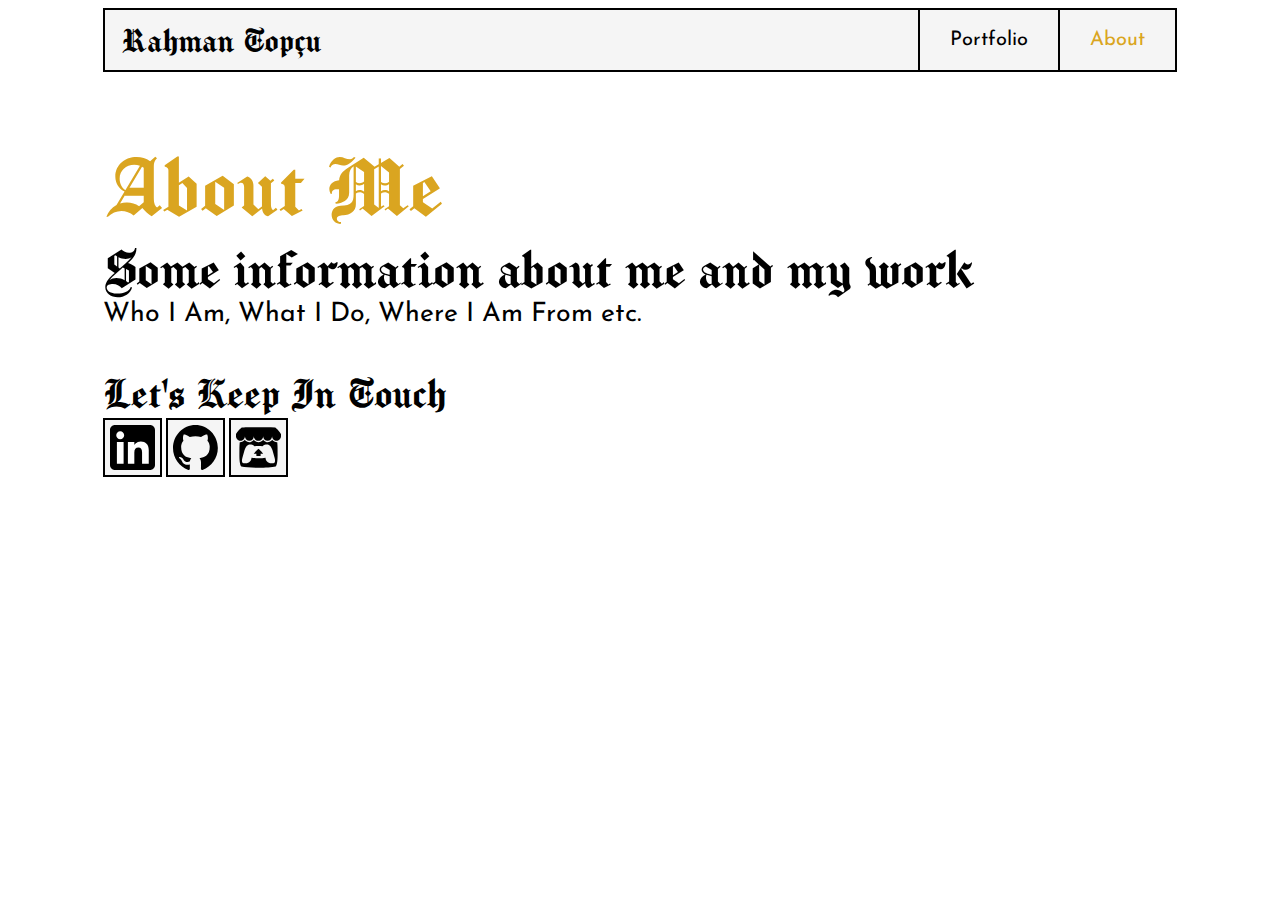
==== webpages/about.html @ 9efa29d9 "Add About Me Page" ====
<!DOCTYPE html>
<html lang="en">
    <head>
        <meta charset="UTF-8">
        <meta name="viewport" content="width=device-width, initial-scale=1.0">
        <link rel="stylesheet" href="/css/style.css">
        <link rel="stylesheet" href="/css/portfolio.css"> 

        <title>Rahman Topçu | About</title>
    </head>
    <body>
        <div class="section-container">
            <ul class="navbar">
                <div class="logo">
                    <h1 class="chomsky-regular page-link"><a href="/index.html" class="page-link">Rahman Topçu</a></h1>
                </div>    
                <li><a href="/webpages/portfolio.html" class="josefin-sans-regular page-link">Portfolio</a></li>
                <li><a class="josefin-sans-regular current-page-link">About</a></li>
            </ul>
        </div>

        <div class="section-container">
            <h1 class="portfolio-site-header portfolio-accent-color chomsky-regular">About Me</span></h1>
            <h2 class="portfolio-site-header-subtitle chomsky-regular">Some information about me and my work</h2>
            <h3 class="portfolio-site-header-subtitle-subtitle josefin-sans-regular">Who I Am, What I Do, Where I Am From etc.</h3>
        </div>

        <div class="section-container">
            <h1 class="small-section-header chomsky-regular">Let's Keep In Touch</h1>

            <div class="contact-container">
                <img class="link-button" src="/images/linkedin_icon.svg">
                <img class="link-button" src="/images/github-mark.svg">
                <img class="link-button" src="/images/itchio-textless-black.svg">
            </div>
        </div>
    </body>
</html>
---- css/style.css ----
body
{
    background-color: #ffffff;
    background-image:  radial-gradient(#474747 0.5px, transparent 0.5px), radial-gradient(#474747 0.5px, #ffffff 0.5px);
    background-size: 20px 20px;
    background-position: 0 0,10px 10px;
}


@font-face {
    font-family: 'Chomsky';
    src: url(/fonts/chomsky.regular.otf) format("opentype");
    font-weight: 400;
}

@font-face {
    font-family: 'Josefin Sans';
    src: url(/fonts/JosefinSansRegular-x3LYV.ttf) format("truetype");
    font-weight: 400; 
}

@font-face {
    font-family: 'Josefin Sans';
    src: url(/fonts/JosefinSansBold-OVA7o.ttf) format("truetype");
    font-weight: 800;
}

.chomsky-regular {
    font-family: 'Chomsky', serif;
    font-weight: 400;
    font-style: normal;
}

.josefin-sans-regular {
    font-family: 'Josefin Sans', sans-serif;
    font-weight: 400;
    font-style: normal;
}

.josefin-sans-bold {
    font-family: 'Josefin Sans', sans-serif;
    font-weight: 800;
    font-style: bold;
}

.section-container {
    margin-left: auto;
    margin-right: auto;
    margin-bottom: 40px;
    width: 85%;
}

.site-header {
    margin: 0;
    margin-top: 50px;
    margin-bottom: 50px;
    font-size: 60pt;
}

.section-header {
    margin: 0;
    font-size: 50pt;
}

.small-section-header {
    margin: 0;
    font-size: 35pt;
}

.item-container {
    display: grid;
    grid-template-columns: repeat(auto-fit, minmax(380px, 1fr));
    gap: 10px;
}

.item {
    padding-bottom: 10px;
    border: 2px solid black;
    background-color: whitesmoke;
    display: flex;
    flex-direction: column;
    overflow: hidden;
}

.item img {
    max-width: 100%;
    height: auto;
}

.item-information-container {
    margin: 10px;
}

.item-information-container h2{
    margin: 0;
    font-size: 30pt;    
}

.item-information-container p{
    margin: 0;
}

.link-button{
    background-color: whitesmoke;
    height: 45px;
    width: 45px;
    border: 2px solid black;
    padding: 5px;
}

.link-button img {
    object-fit: cover;
    height: auto;
    width: auto;
}

.navbar {
    list-style-type: none;
    margin: 0;
    padding: 0;
    overflow: hidden;
    background-color: whitesmoke;
    border: 2px solid black;
    display: flex;
    justify-content: flex-end;
}

.navbar li {
    display: flex;
    border-left: 2px solid black;
}

.navbar li a {
    padding-right: 30px;
    padding-left: 30px;
    text-align: center;
    font-size: 15pt;
    text-decoration: none;
    margin: auto;
}

.logo
{
    justify-self: flex-start;
    margin-right: auto;
}

.logo h1
{
    font-size: 28pt;
    margin: 10px 16px;
}

.special-container-backdrop {


    --mask: 
      conic-gradient(from 135deg at top,#0000,#000 1deg 89deg,#0000 90deg) top/18px 51% repeat-x,
      conic-gradient(from -45deg at bottom,#0000,#000 1deg 89deg,#0000 90deg) bottom/18px 51% repeat-x;
    -webkit-mask: var(--mask);
            mask: var(--mask);

    background-color: black;
    background-size: 10px 10px;
    background-image:  repeating-linear-gradient(0deg, rgba(218, 165, 32, 0.5), rgba(218, 165, 32, 0.5) 1px, black 1px, black);

    padding: 10px;
    margin-bottom: 40px;
}

.special-container-color {
    color: rgb(255, 170, 0);
}

.portfolio-button {
    display: flex;
    height: min-content;
    border: 2px solid black;
    background-color: whitesmoke;
}

.portfolio-button h2 {
    margin: 18px 0px 10px 10px;
    font-size: 24pt; 
}

.current-page-link {
    color: goldenrod;
}

.page-link {
    color: black;
    text-decoration: none;
}

#index-splash-section-container
{
    margin-bottom: 100px;
}

/* Add support for mobile later. */

/* 
@media (not (pointer: coarse)) and (max-width: 939px)  {
    body {
        color: red;
    }

    .item {
        aspect-ratio: 0;
        padding-bottom: 10px;
    }
}


@media (pointer: coarse) {
    body {
        color: red;
    }

    
} */
---- css/portfolio.css ----
.portfolio-site-header {
    margin-bottom: 0;
    font-size: 70pt;
}

.portfolio-site-header-subtitle {
    margin: 0;
    font-size: 45pt;
}

.portfolio-site-header-subtitle-subtitle {
    margin: 0;
    font-size: 20pt;   
}

.portfolio-accent-color {
    color: goldenrod;
}
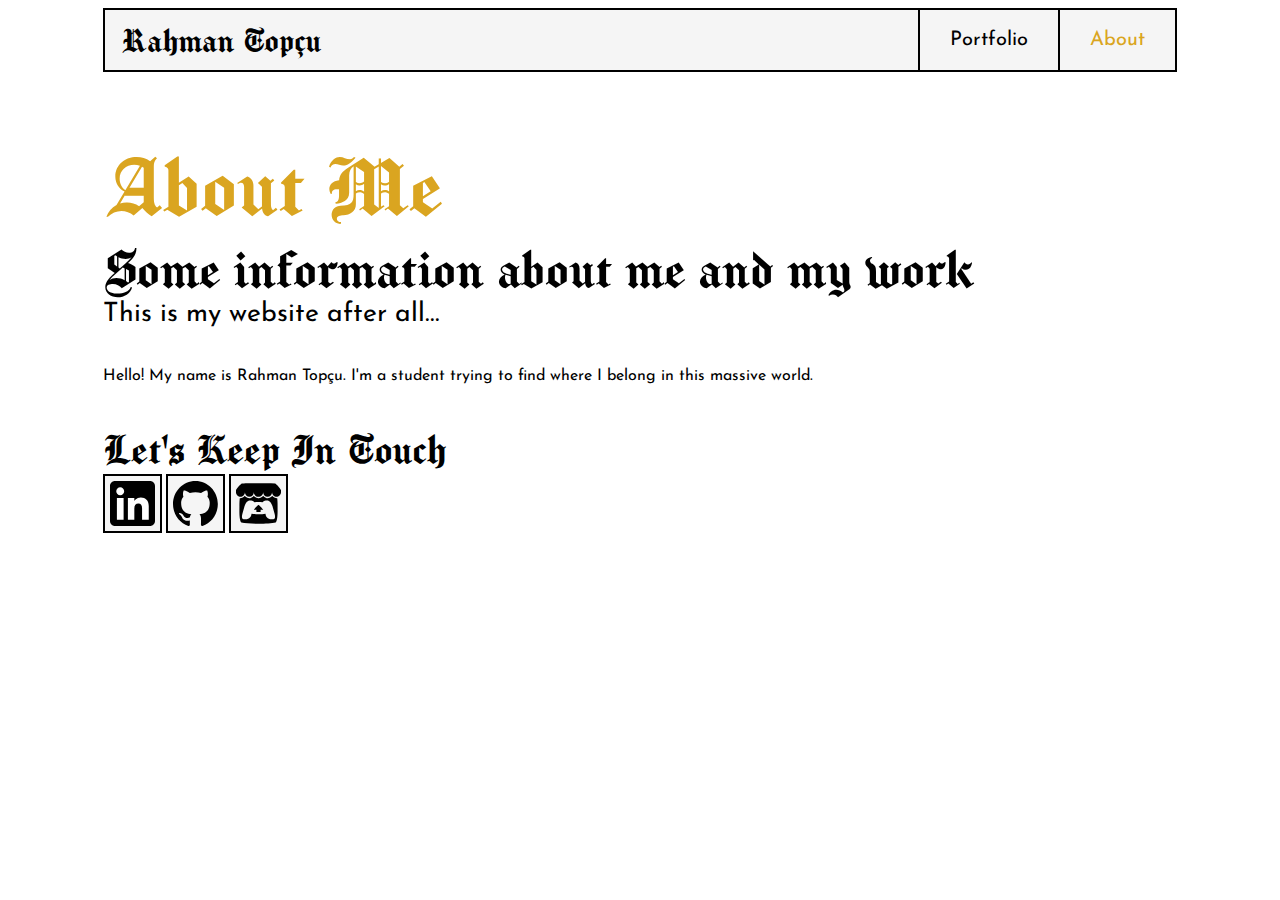
==== commit 21092b45: "Update Design" ====
--- a/webpages/about.html
+++ b/webpages/about.html
@@ -22,7 +22,16 @@
         <div class="section-container">
             <h1 class="portfolio-site-header portfolio-accent-color chomsky-regular">About Me</span></h1>
             <h2 class="portfolio-site-header-subtitle chomsky-regular">Some information about me and my work</h2>
-            <h3 class="portfolio-site-header-subtitle-subtitle josefin-sans-regular">Who I Am, What I Do, Where I Am From etc.</h3>
+
+            <p class="portfolio-site-header-subtitle-subtitle josefin-sans-regular">
+                This is my website after all...
+            </p>
+        </div>
+
+        <div class="section-container">
+            <p class="josefin-sans-regular">
+                Hello! My name is Rahman Topçu. I'm a student trying to find where I belong in this massive world.
+            </p>
         </div>
 
         <div class="section-container">
--- a/css/style.css
+++ b/css/style.css
@@ -152,8 +152,6 @@
 }
 
 .special-container-backdrop {
-
-
     --mask: 
       conic-gradient(from 135deg at top,#0000,#000 1deg 89deg,#0000 90deg) top/18px 51% repeat-x,
       conic-gradient(from -45deg at bottom,#0000,#000 1deg 89deg,#0000 90deg) bottom/18px 51% repeat-x;
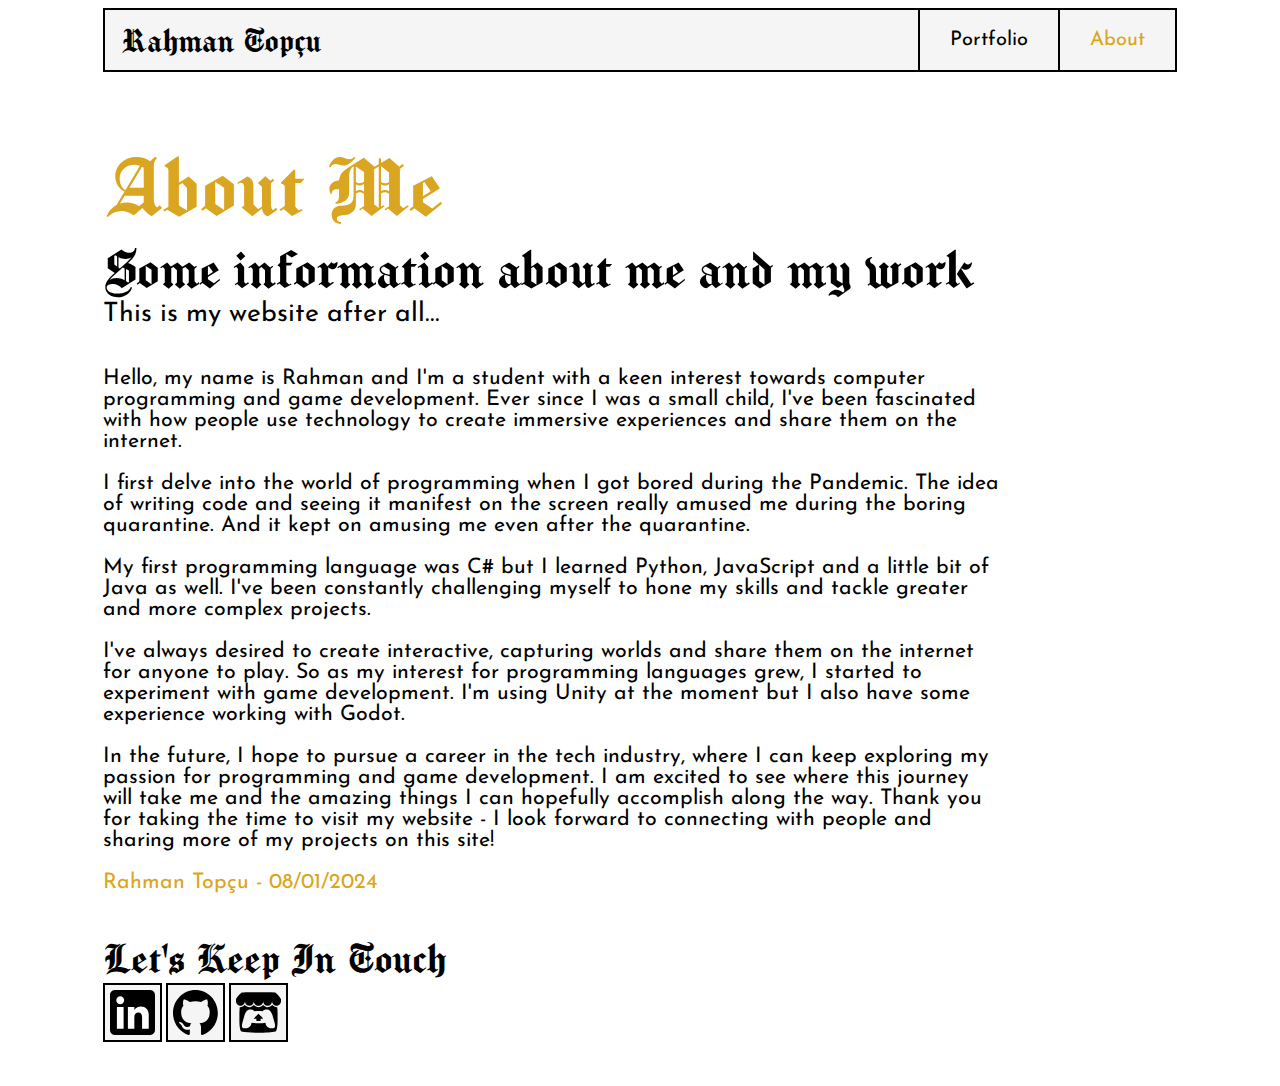
==== commit 3c7b3526: "Add About Page" ====
--- a/webpages/about.html
+++ b/webpages/about.html
@@ -5,6 +5,7 @@
         <meta name="viewport" content="width=device-width, initial-scale=1.0">
         <link rel="stylesheet" href="/css/style.css">
         <link rel="stylesheet" href="/css/portfolio.css"> 
+        <link rel="stylesheet" href="/css/about.css">
 
         <title>Rahman Topçu | About</title>
     </head>
@@ -28,9 +29,27 @@
             </p>
         </div>
 
-        <div class="section-container">
-            <p class="josefin-sans-regular">
-                Hello! My name is Rahman Topçu. I'm a student trying to find where I belong in this massive world.
+        <div class="section-container about-me-container">
+            <p class="josefin-sans-regular about-me-text">
+                Hello, my name is Rahman and I'm a student with a keen interest towards computer programming and game development.
+                Ever since I was a small child, I've been fascinated with how people use technology to create immersive experiences and share them on the internet.
+                <br><br>
+                I first delve into the world of programming when I got bored during the Pandemic.
+                The idea of writing code and seeing it manifest on the screen really amused me during the boring quarantine.
+                And it kept on amusing me even after the quarantine.
+                <br><br>
+                My first programming language was C# but I learned Python, JavaScript and a little bit of Java as well.
+                I've been constantly challenging myself to hone my skills and tackle greater and more complex projects.
+                <br><br>
+                I've always desired to create interactive, capturing worlds and share them on the internet for anyone to play.
+                So as my interest for programming languages grew, I started to experiment with game development.
+                I'm using Unity at the moment but I also have some experience working with Godot.
+                <br><br>
+                In the future, I hope to pursue a career in the tech industry, where I can keep exploring my passion for programming and game development. 
+                I am excited to see where this journey will take me and the amazing things I can hopefully accomplish along the way. 
+                Thank you for taking the time to visit my website - I look forward to connecting with people and sharing more of my projects on this site! 
+                <br><br>
+                <span class="gilded">Rahman Topçu - 08/01/2024</span>
             </p>
         </div>
 
--- a/css/style.css
+++ b/css/style.css
@@ -186,6 +186,10 @@
     color: goldenrod;
 }
 
+.gilded {
+    color: goldenrod;
+}
+
 .page-link {
     color: black;
     text-decoration: none;
--- a/css/about.css
+++ b/css/about.css
@@ -0,0 +1,4 @@
+.about-me-text {
+    font-size: 16pt;
+    max-width: 900px;
+}
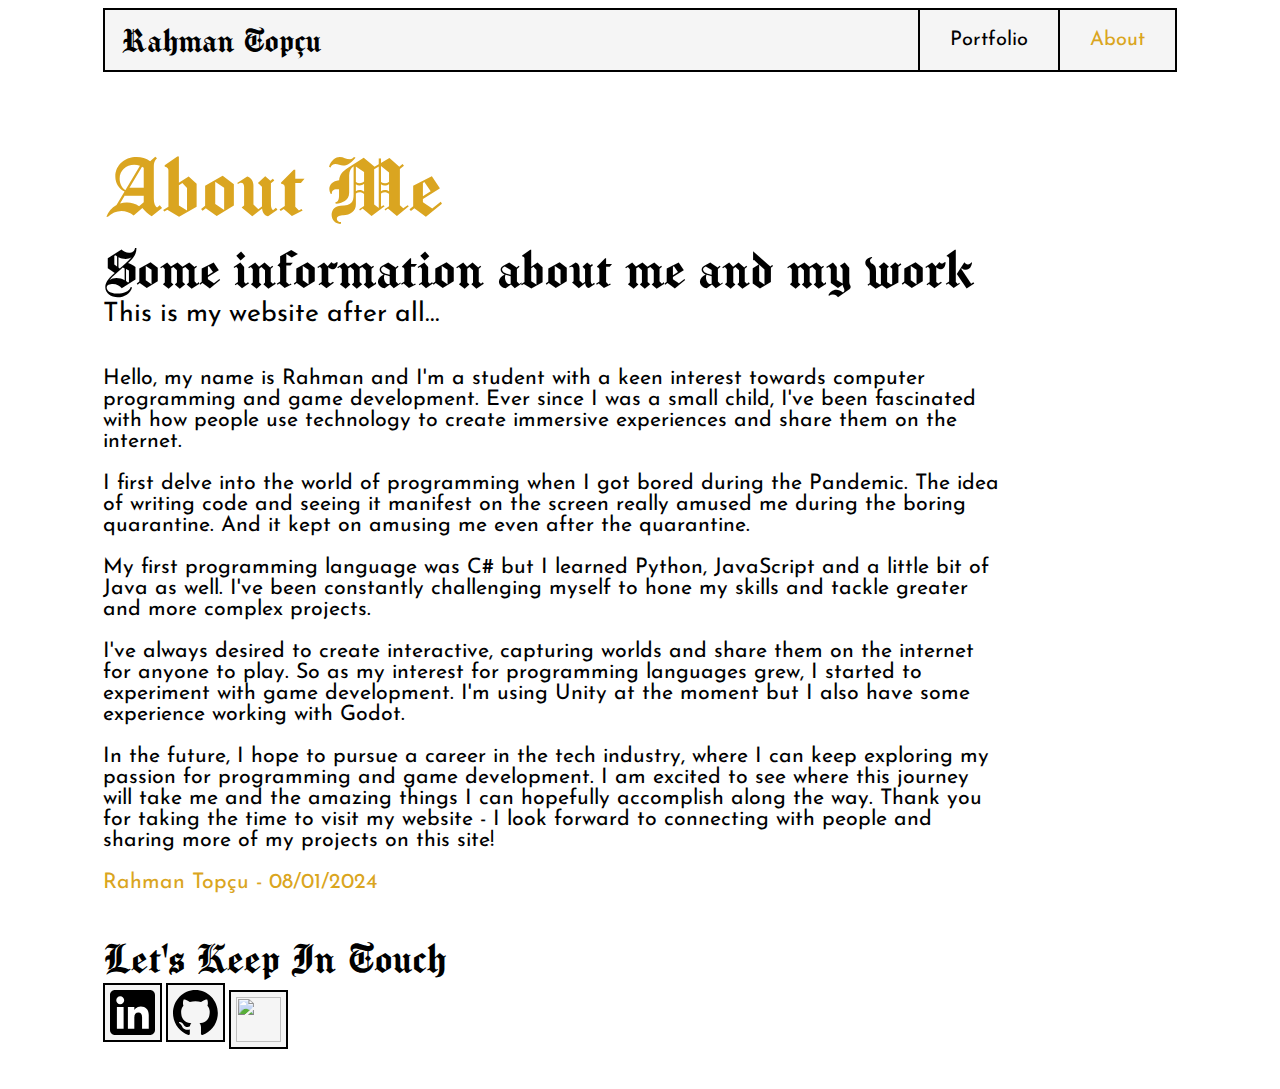
==== commit 81d6784b: "Finish Site Styling" ====
--- a/webpages/about.html
+++ b/webpages/about.html
@@ -12,25 +12,22 @@
     <body>
         <div class="section-container">
             <ul class="navbar">
-                <div class="logo">
+                <div>
                     <h1 class="chomsky-regular page-link"><a href="/index.html" class="page-link">Rahman Topçu</a></h1>
                 </div>    
                 <li><a href="/webpages/portfolio.html" class="josefin-sans-regular page-link">Portfolio</a></li>
-                <li><a class="josefin-sans-regular current-page-link">About</a></li>
+                <li><a class="josefin-sans-regular goldenrod-color">About</a></li>
             </ul>
         </div>
 
         <div class="section-container">
-            <h1 class="portfolio-site-header portfolio-accent-color chomsky-regular">About Me</span></h1>
-            <h2 class="portfolio-site-header-subtitle chomsky-regular">Some information about me and my work</h2>
-
-            <p class="portfolio-site-header-subtitle-subtitle josefin-sans-regular">
-                This is my website after all...
-            </p>
+            <h1 class="site-header chomsky-regular goldenrod-color">About Me</span></h1>
+            <h2 class="site-header-subtitle chomsky-regular">Some information about me and my work</h2>
+            <h3 class="site-header-subtitle-subtitle josefin-sans-regular">This is my website after all...</h3>
         </div>
 
         <div class="section-container about-me-container">
-            <p class="josefin-sans-regular about-me-text">
+            <p class="josefin-sans-regular" id="about-body-text">
                 Hello, my name is Rahman and I'm a student with a keen interest towards computer programming and game development.
                 Ever since I was a small child, I've been fascinated with how people use technology to create immersive experiences and share them on the internet.
                 <br><br>
@@ -49,7 +46,7 @@
                 I am excited to see where this journey will take me and the amazing things I can hopefully accomplish along the way. 
                 Thank you for taking the time to visit my website - I look forward to connecting with people and sharing more of my projects on this site! 
                 <br><br>
-                <span class="gilded">Rahman Topçu - 08/01/2024</span>
+                <span class="goldenrod-color">Rahman Topçu - 08/01/2024</span>
             </p>
         </div>
 
@@ -57,9 +54,9 @@
             <h1 class="small-section-header chomsky-regular">Let's Keep In Touch</h1>
 
             <div class="contact-container">
-                <img class="link-button" src="/images/linkedin_icon.svg">
-                <img class="link-button" src="/images/github-mark.svg">
-                <img class="link-button" src="/images/itchio-textless-black.svg">
+                <img class="social-media-link-button" src="/images/linkedin_icon.svg">
+                <img class="social-media-link-button" src="/images/github-mark.svg">
+                <img class="social-media-link-button" src="/images/itchio-textless-black.svg">
             </div>
         </div>
     </body>
--- a/css/style.css
+++ b/css/style.css
@@ -1,27 +1,19 @@
-body
-{
-    background-color: #ffffff;
-    background-image:  radial-gradient(#474747 0.5px, transparent 0.5px), radial-gradient(#474747 0.5px, #ffffff 0.5px);
-    background-size: 20px 20px;
-    background-position: 0 0,10px 10px;
-}
-
-
+/* Text */
 @font-face {
     font-family: 'Chomsky';
-    src: url(/fonts/chomsky.regular.otf) format("opentype");
+    src: url(/fonts/chomsky.regular.otf);
     font-weight: 400;
 }
 
 @font-face {
     font-family: 'Josefin Sans';
-    src: url(/fonts/JosefinSansRegular-x3LYV.ttf) format("truetype");
+    src: url(/fonts/JosefinSansRegular-x3LYV.ttf);
     font-weight: 400; 
 }
 
 @font-face {
     font-family: 'Josefin Sans';
-    src: url(/fonts/JosefinSansBold-OVA7o.ttf) format("truetype");
+    src: url(/fonts/JosefinSansBold-OVA7o.ttf);
     font-weight: 800;
 }
 
@@ -43,6 +35,32 @@
     font-style: bold;
 }
 
+.site-header {
+    margin-bottom: 0;
+    font-size: 70pt;
+}
+
+.site-header-subtitle {
+    margin: 0;
+    font-size: 45pt;
+}
+
+.site-header-subtitle-subtitle {
+    margin: 0;
+    font-size: 20pt;   
+}
+
+.section-header {
+    margin: 0;
+    font-size: 50pt;
+}
+
+.small-section-header {
+    margin: 0;
+    font-size: 35pt;
+}
+
+/* Section */
 .section-container {
     margin-left: auto;
     margin-right: auto;
@@ -50,70 +68,22 @@
     width: 85%;
 }
 
-.site-header {
-    margin: 0;
-    margin-top: 50px;
-    margin-bottom: 50px;
-    font-size: 60pt;
-}
-
-.section-header {
-    margin: 0;
-    font-size: 50pt;
-}
-
-.small-section-header {
-    margin: 0;
-    font-size: 35pt;
-}
-
-.item-container {
-    display: grid;
-    grid-template-columns: repeat(auto-fit, minmax(380px, 1fr));
-    gap: 10px;
-}
-
-.item {
-    padding-bottom: 10px;
-    border: 2px solid black;
-    background-color: whitesmoke;
-    display: flex;
-    flex-direction: column;
-    overflow: hidden;
-}
-
-.item img {
-    max-width: 100%;
-    height: auto;
-}
-
-.item-information-container {
-    margin: 10px;
-}
-
-.item-information-container h2{
-    margin: 0;
-    font-size: 30pt;    
-}
-
-.item-information-container p{
-    margin: 0;
-}
-
-.link-button{
-    background-color: whitesmoke;
-    height: 45px;
-    width: 45px;
-    border: 2px solid black;
-    padding: 5px;
-}
-
-.link-button img {
-    object-fit: cover;
-    height: auto;
-    width: auto;
-}
-
+.featured-section-backdrop {
+    --mask: 
+      conic-gradient(from 135deg at top,#0000,#000 1deg 89deg,#0000 90deg) top/18px 51% repeat-x,
+      conic-gradient(from -45deg at bottom,#0000,#000 1deg 89deg,#0000 90deg) bottom/18px 51% repeat-x;
+    -webkit-mask: var(--mask);
+            mask: var(--mask);
+
+    background-color: black;
+    background-size: 10px 10px;
+    background-image:  repeating-linear-gradient(0deg, rgba(218, 165, 32, 0.5), rgba(218, 165, 32, 0.5) 1px, black 1px, black);
+
+    padding: 10px;
+    margin-bottom: 40px;
+}
+
+/* Navbar */
 .navbar {
     list-style-type: none;
     margin: 0;
@@ -123,6 +93,16 @@
     border: 2px solid black;
     display: flex;
     justify-content: flex-end;
+}
+
+.navbar div {
+    justify-self: flex-start;
+    margin-right: auto;
+}
+
+.navbar div h1 {
+    font-size: 28pt;
+    margin: 10px 16px;
 }
 
 .navbar li {
@@ -139,86 +119,92 @@
     margin: auto;
 }
 
-.logo
-{
-    justify-self: flex-start;
-    margin-right: auto;
-}
-
-.logo h1
-{
-    font-size: 28pt;
-    margin: 10px 16px;
-}
-
-.special-container-backdrop {
-    --mask: 
-      conic-gradient(from 135deg at top,#0000,#000 1deg 89deg,#0000 90deg) top/18px 51% repeat-x,
-      conic-gradient(from -45deg at bottom,#0000,#000 1deg 89deg,#0000 90deg) bottom/18px 51% repeat-x;
-    -webkit-mask: var(--mask);
-            mask: var(--mask);
-
-    background-color: black;
-    background-size: 10px 10px;
-    background-image:  repeating-linear-gradient(0deg, rgba(218, 165, 32, 0.5), rgba(218, 165, 32, 0.5) 1px, black 1px, black);
-
-    padding: 10px;
-    margin-bottom: 40px;
-}
-
-.special-container-color {
-    color: rgb(255, 170, 0);
-}
-
-.portfolio-button {
+/* Background */
+body {
+    background-color: #ffffff;
+    background-image:  radial-gradient(#474747 0.5px, transparent 0.5px), radial-gradient(#474747 0.5px, #ffffff 0.5px);
+    background-size: 20px 20px;
+    background-position: 0 0,10px 10px;
+}
+
+/* Item */
+.item-container {
+    display: grid;
+    grid-template-columns: repeat(auto-fit, minmax(380px, 1fr));
+    gap: 10px;
+}
+
+.item {
+    padding-bottom: 10px;
+    border: 2px solid black;
+    background-color: whitesmoke;
+    display: flex;
+    flex-direction: column;
+    overflow: hidden;
+}
+
+.item img {
+    max-width: 100%;
+    height: auto;
+}
+
+.item-information-container {
+    margin: 10px;
+}
+
+.item-information-container h2{
+    margin: 0;
+    font-size: 30pt;    
+}
+
+.item-information-container p{
+    margin: 0;
+}
+
+/* Page Link */
+.page-link-button {
     display: flex;
     height: min-content;
     border: 2px solid black;
     background-color: whitesmoke;
 }
 
-.portfolio-button h2 {
+.page-link-button h2 {
     margin: 18px 0px 10px 10px;
     font-size: 24pt; 
 }
 
-.current-page-link {
-    color: goldenrod;
-}
-
-.gilded {
+/* Social Media Link */
+.social-media-link-button{
+    background-color: whitesmoke;
+    height: 45px;
+    width: 45px;
+    border: 2px solid black;
+    padding: 5px;
+}
+
+.social-media-link-button img {
+    object-fit: cover;
+    height: auto;
+    width: auto;
+}
+
+/* IDs */
+#index-splash-section-container {
+    margin-bottom: 100px;
+}
+
+#about-body-text {
+    font-size: 16pt;
+    max-width: 900px;
+}
+
+/* Others */
+.goldenrod-color {
     color: goldenrod;
 }
 
 .page-link {
     color: black;
     text-decoration: none;
-}
-
-#index-splash-section-container
-{
-    margin-bottom: 100px;
-}
-
-/* Add support for mobile later. */
-
-/* 
-@media (not (pointer: coarse)) and (max-width: 939px)  {
-    body {
-        color: red;
-    }
-
-    .item {
-        aspect-ratio: 0;
-        padding-bottom: 10px;
-    }
-}
-
-
-@media (pointer: coarse) {
-    body {
-        color: red;
-    }
-
-    
-} */+}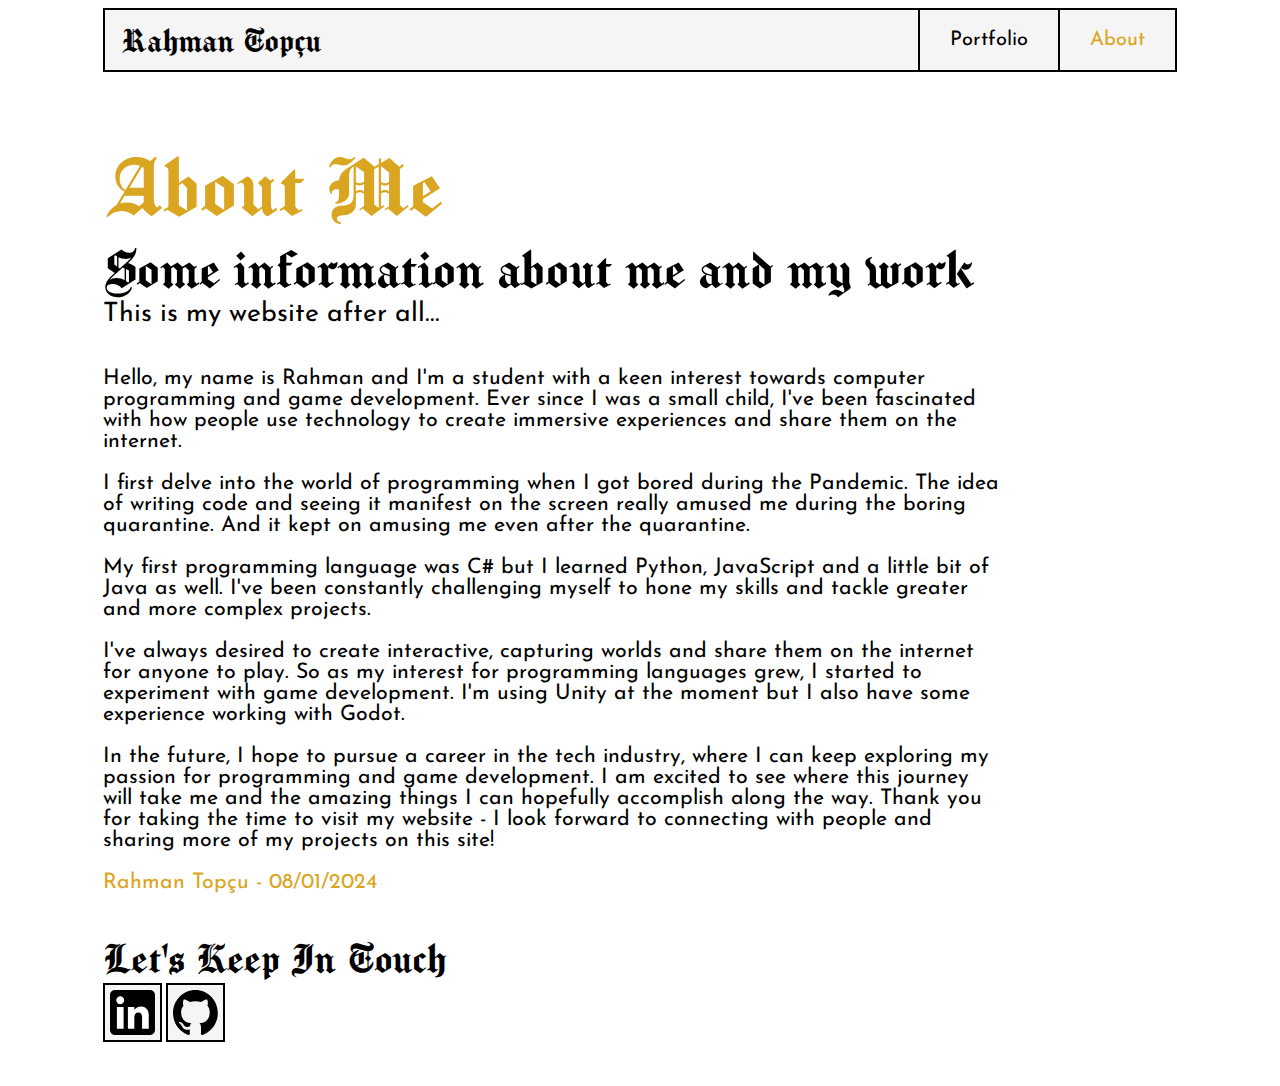
==== commit 957e3182: "Complete Desktop Website Design" ====
--- a/webpages/about.html
+++ b/webpages/about.html
@@ -54,9 +54,8 @@
             <h1 class="small-section-header chomsky-regular">Let's Keep In Touch</h1>
 
             <div class="contact-container">
-                <img class="social-media-link-button" src="/images/linkedin_icon.svg">
-                <img class="social-media-link-button" src="/images/github-mark.svg">
-                <img class="social-media-link-button" src="/images/itchio-textless-black.svg">
+                <a href="https://www.linkedin.com/in/rahman-top%C3%A7u-3772b4280"><img class="social-media-link-button" src="/images/linkedin_icon.svg"></a>
+                <a href="https://github.com/rahmantopcu"><img class="social-media-link-button" src="/images/github-mark.svg"></a>
             </div>
         </div>
     </body>
